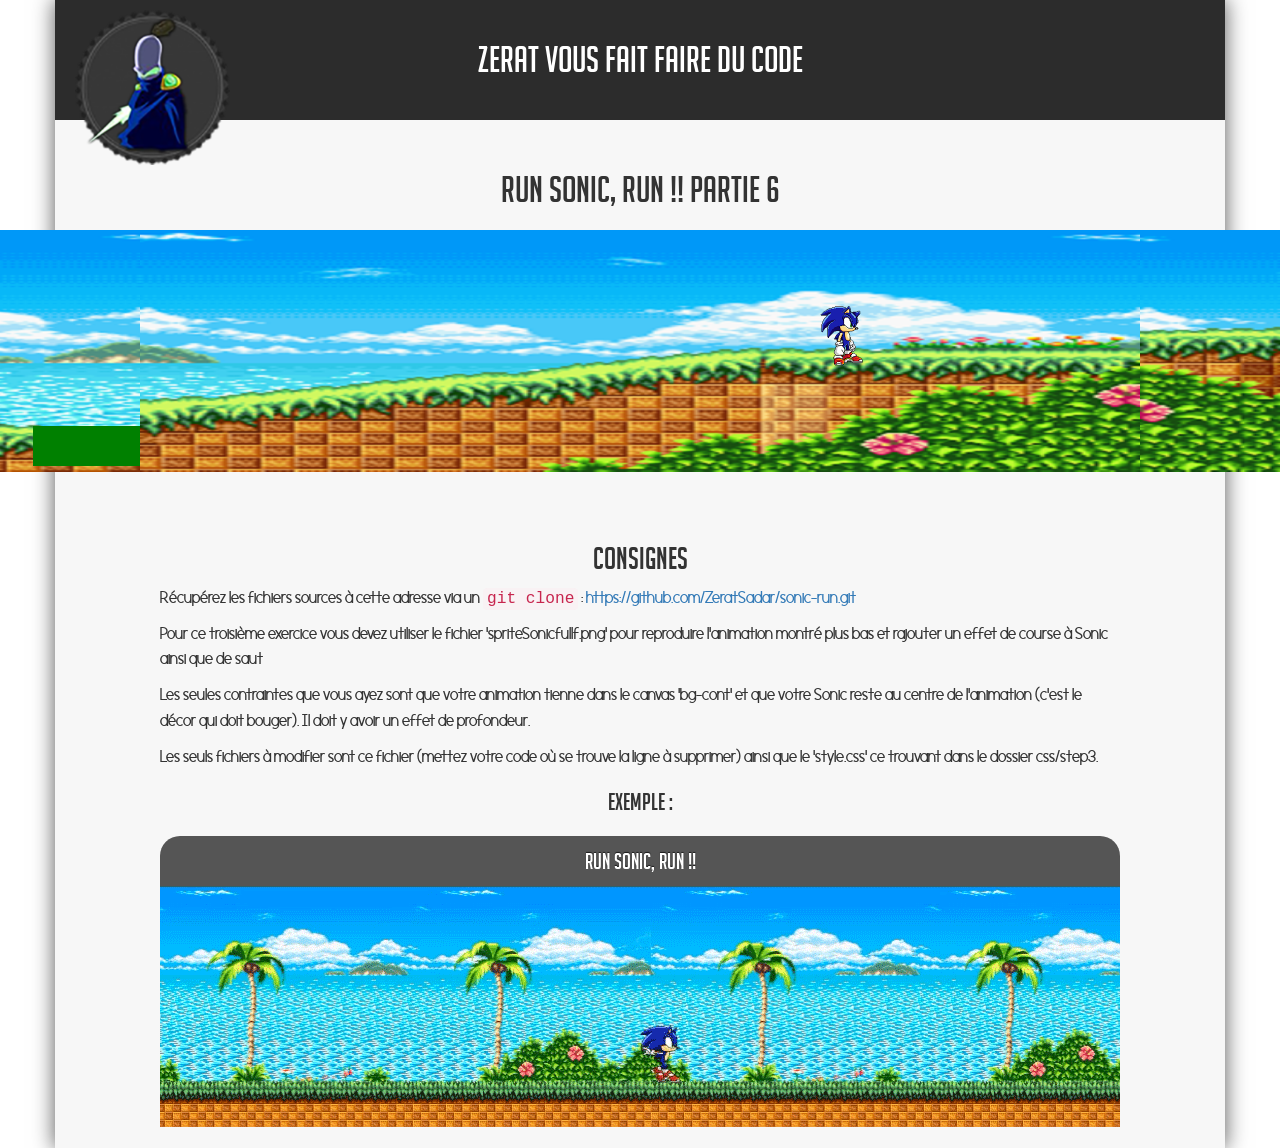
==== step6/index.html @ 995bf632 "Rename step6.html to index.html" ====
<!DOCTYPE html>
<html lang="fr">
  <head>
    <meta charset="utf-8">
    <meta http-equiv="X-UA-Compatible" content="IE=edge">
    <meta name="viewport" content="width=device-width, initial-scale=1">
    <title>Sonic-Run 1 | Zerat vous fait faire du code</title>
    <link rel="icon" type="image/png" href="img/favicon.png" />
    <!-- CSS -->
		<link href="css/bootstrap.css" rel="stylesheet">
    <link href="css/main.css" rel="stylesheet">
    <link href="font/morningtype/stylesheet.css" rel="stylesheet">
    <link href="font/big_noddle/stylesheet.css" rel="stylesheet">
    <link href="css/step6/style.css" rel="stylesheet">
    <script src="https://code.jquery.com/jquery-1.11.3.min.js"></script>
    <script src="script.js"></script>
  </head>
  <body>
    <div class="container">
      <header>
        <div class="row head-cont">
          <div class="col-md-2 col-sm-2 col-xs-4 head-block block-cont-img"><img src="img/badge_zerat.png"/></div>
          <div class="col-md-8 col-sm-8 col-xs-8 head-block"><h1>Zerat vous fait faire du code</h1></div>
          <div class="col-md-2 col-sm-2 col-xs-0 head-block"></div>
        </div>
      </header>
      <section id="exo">
        <h1>Run Sonic, Run !! Partie 6</h1>
        <div class="bg-cont">
            <div class="limitG"></div>
            <div class="grndlimitG"></div>
            <div class="colimitG"></div>
            <div class="start"></div>
            <div class="startSlope"></div>
            <div class="startGround"></div>
            <div class="bg1"></div>
            <div class="bg1Ground"></div>
            <div class="wrapper">
            <div class="sonic"></div>
            </div>
        </div>
      </section>
      <section class="consigne">
        <h2>Consignes</h2>
        <p>Récupérez les fichiers sources à cette adresse via un <code>git clone</code> : <a href="https://github.com/ZeratSadar/sonic-run.git">https://github.com/ZeratSadar/sonic-run.git</a></p>
        <p>Pour ce troisième exercice vous devez utiliser le fichier 'spriteSonicfullf.png' pour reproduire l'animation montré plus bas et rajouter un effet de course à Sonic ainsi que de saut</p>
        <p>Les seules contraintes que vous ayez sont que votre animation tienne dans le canvas 'bg-cont' et que votre Sonic reste au centre de l'animation (c'est le décor qui doit bouger). Il doit y avoir un effet de profondeur.</p>
        <p>Les seuls fichiers à modifier sont ce fichier (mettez votre code où se trouve la ligne à supprimer) ainsi que le 'style.css' ce trouvant dans le dossier css/step3.</p>
        <h3>Exemple :</h3>
        <div class="gif-cont">
          <h3>Run Sonic, Run !!</h3>
          <div class="bloc-anim">
            <div class="imageCenterer">
              <img src="img/gif/sonic-01.gif" width="1000" height="241" alt="">
            </div>
          </div>
        </div>
      </section>
    </div>
  </body>
</html>
---- step6/css/main.css ----
html, body{
  width:100%;
  height:100%;
  margin: 0;
  padding: 0;
  font-family: 'morningtype';
  font-size: 18px;
}
h1, h2, h3, h4{
  font-family: 'bignoodletitling';
  text-align: center;
}
header{
  background-color: #2c2C2C;
  height: 120px;
  width:100%;
}
.head-cont{
  height:100%;
  width:100%;
  margin: 0;
}
.head-cont .head-block{
  height: 100%;
}
.head-block h1{
  line-height: 120px;
  color: #FFF;
  margin: 0;
}
.block-cont-img{
  padding: 0px 20px;
}
.block-cont-img img{
  width: 100%;
  margin-top: 10px;
}
.container{
  background-color: #F7F7F7;
  height:auto;
  min-height: 100%;
  padding: 0;
  -moz-box-shadow: 0px 0px 20px 1px #656565;
  -webkit-box-shadow: 0px 0px 20px 1px #656565;
  -o-box-shadow: 0px 0px 20px 1px #656565;
  box-shadow: 0px 0px 20px 1px #656565;
  filter:progid:DXImageTransform.Microsoft.Shadow(color=#656565, Direction=NaN, Strength=20);
}
section{
  padding: 30px 20px 0px 20px;
}
.containt-section{
  width: 100%;
  max-width: 1000px;
  margin: 20px auto;
}
.containt-section li a {
  cursor: pointer;
}
.bg-cont {
  width: 100%;
  max-width: 1000px;
  padding: 0;
  margin: 20px auto;
  height:242px;
}
.c-ici{
  text-align: center;
  line-height:242px;
}
.consigne{
  width: 100%;
  max-width: 1000px;
  margin: 20px auto;
}
.gif-cont{
  width: 100%;
  max-width: 1000px;
  padding: 0;
  margin: 20px auto;
  height:292px;
}
.gif-cont h3{
  background: #555;
  color: #fff;
  text-shadow: 0 -1px 1px rgba(0,0,0,0.7);
  border-radius: 20px 20px 0 0;
  padding: 13px 20px;
  font-size: 22px;
  margin-bottom: 0px;
  text-align: center;
}
.bloc-anim{
  width:100%;
  height:242px;
  display: block;
  overflow: hidden;
  position: relative;
  float:left;
}
.imageCenterer {
  width: 10000px;
  position: absolute;
  left: 50%;
  top: 0;
  margin-left: -5000px;
}
.imageCenterer img{
  display: block;
  margin: 0 auto;
}
---- step6/font/morningtype/stylesheet.css ----
/* Generated by Font Squirrel (http://www.fontsquirrel.com) on December 7, 2015 */



@font-face {
    font-family: 'morningtype';
    src: url('morningtype-webfont.eot');
    src: url('morningtype-webfont.eot?#iefix') format('embedded-opentype'),
         url('morningtype-webfont.woff2') format('woff2'),
         url('morningtype-webfont.woff') format('woff'),
         url('morningtype-webfont.ttf') format('truetype'),
         url('morningtype-webfont.svg#morningtyperegular') format('svg');
    font-weight: normal;
    font-style: normal;

}
---- step6/font/big_noddle/stylesheet.css ----
/* Generated by Font Squirrel (http://www.fontsquirrel.com) on December 6, 2015 */



@font-face {
    font-family: 'bignoodletitling';
    src: url('big_noodle_titling-webfont.eot');
    src: url('big_noodle_titling-webfont.eot?#iefix') format('embedded-opentype'),
         url('big_noodle_titling-webfont.woff2') format('woff2'),
         url('big_noodle_titling-webfont.woff') format('woff'),
         url('big_noodle_titling-webfont.ttf') format('truetype'),
         url('big_noodle_titling-webfont.svg#bignoodletitlingregular') format('svg');
    font-weight: normal;
    font-style: normal;

}
---- step6/css/step6/style.css ----
#exo .bg-cont {
    background-color: white;
/*    overflow: hidden;*/
}
.start, .limitG, .bg1 {
/*  background: url(spriteSonicfullf.png) repeat-x;*/
  position: relative;
}
.start {
  background: url(../../img/bgs/start.png) no-repeat;
  width: 1000px;
  height: 242px;
  background-size: 1000px 242px;
  margin-top: -242px;
}
.bg1 {
  background: url(../../img/bgs/bg1.png) no-repeat;
  margin-top: -242px;
  left: 1000px;
  width: 1000px;
  height: 242px;
  background-size: 1000px 242px;
}
.limitG {
  background: url(../../img/bgs/limitG.png) no-repeat;
  right: 1000px;
  width: 1000px;
  height: 242px;
  background-size: 1000px 242px;
}
.grndlimitG {
  background-color: green;
  position: absolute;
  top: 426px;
  left: 33px;
  width: 300px;
  height: 40px;
}
.colimitG {
  position: absolute;
  top: 350px;
  left: -66px;
  width: 100px;
  height: 100px;
}
.startSlope {
  position: absolute;
  top: 320px;
  width: 620px;
  height: 120px;
}
.startGround {
/*  background-color: green;*/
  position: absolute;
  top: 280px;
  left: 960px;
  width: 400px;
  height: 120px;
}
.bg1Ground {
/*  background-color: green;*/
  position: absolute;
  top: 330px;
  left: 1334px;
  width: 150px;
  height: 120px;
}
.wrapper {
  width: 65px;
	height: 70px;
  position: absolute;
  top: 300px;
  left: 500px;
}
.sonic {
  background: url(spriteSonicfullf.png) no-repeat;
  position: relative;
  width: 65px;
	height: 70px;
  top: -4px;
  left: 320px;
  animation: sonic .8s steps(8) infinite;
}
@keyframes sonic {
  100% { background-position: -520px 0; }
}
@keyframes walk {
  from { background-position: 0 8.2%; }
  to { background-position: -585px 8.2%; }
}
@keyframes jump {
  from { background-position: 0 32.9%;
         transform: translateY(0px); }
  to { background-position: -585px 32.9%;
       transform: translateY(-100px); }
}
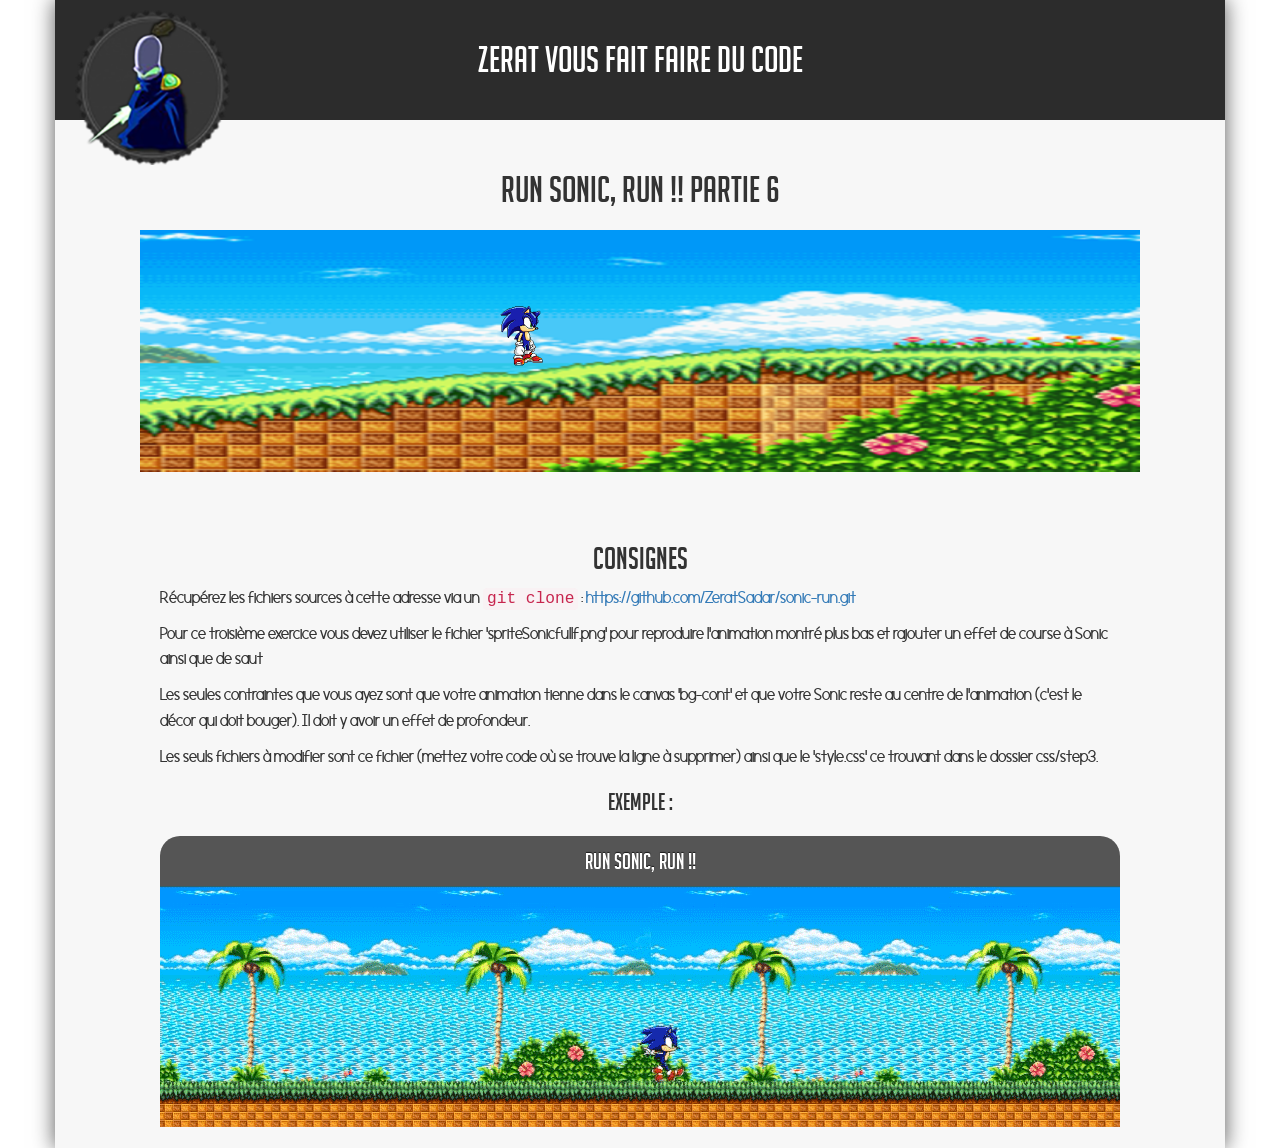
==== commit 4660d723: "Update" ====
--- a/step6/index.html
+++ b/step6/index.html
@@ -12,6 +12,7 @@
     <link href="font/morningtype/stylesheet.css" rel="stylesheet">
     <link href="font/big_noddle/stylesheet.css" rel="stylesheet">
     <link href="css/step6/style.css" rel="stylesheet">
+    <!-- JS -->
     <script src="https://code.jquery.com/jquery-1.11.3.min.js"></script>
     <script src="script.js"></script>
   </head>
@@ -31,12 +32,14 @@
             <div class="grndlimitG"></div>
             <div class="colimitG"></div>
             <div class="start"></div>
+            <div class="firstcolG"></div>
             <div class="startSlope"></div>
             <div class="startGround"></div>
             <div class="bg1"></div>
+            <div class="startSlopeR"></div>
             <div class="bg1Ground"></div>
             <div class="wrapper">
-            <div class="sonic"></div>
+              <div class="sonic"></div>
             </div>
         </div>
       </section>
--- a/step6/css/step6/style.css
+++ b/step6/css/step6/style.css
@@ -1,9 +1,8 @@
 #exo .bg-cont {
     background-color: white;
-/*    overflow: hidden;*/
+    overflow: hidden;
 }
 .start, .limitG, .bg1 {
-/*  background: url(spriteSonicfullf.png) repeat-x;*/
   position: relative;
 }
 .start {
@@ -29,17 +28,25 @@
   background-size: 1000px 242px;
 }
 .grndlimitG {
-  background-color: green;
   position: absolute;
   top: 426px;
-  left: 33px;
-  width: 300px;
+  left: -33px;
+  width: 85px;
   height: 40px;
 }
 .colimitG {
   position: absolute;
   top: 350px;
-  left: -66px;
+  /*left: -282px;*/
+  left: -45vh;
+  width: 100px;
+  height: 100px;
+}
+.firstcolG {
+  position: absolute;
+  top: 397px;
+/*  left: 116px;*/
+  left: 5vh;
   width: 100px;
   height: 100px;
 }
@@ -50,20 +57,27 @@
   height: 120px;
 }
 .startGround {
-/*  background-color: green;*/
   position: absolute;
-  top: 280px;
-  left: 960px;
+  top: 325px;
+/*  left: 1960px;*/
+  left: 95vh;
   width: 400px;
   height: 120px;
 }
+.startSlopeR {
+  position: absolute;
+  top: 340px;
+  left: 165vh;
+  width: 690px;
+  height: 120px;
+}
+/*inutile pour le moment*/
 .bg1Ground {
-/*  background-color: green;*/
-  position: absolute;
+/*  position: absolute;
   top: 330px;
-  left: 1334px;
-  width: 150px;
-  height: 120px;
+  left: 250vh;
+  width: 145px;
+  height: 120px;*/
 }
 .wrapper {
   width: 65px;
@@ -78,9 +92,9 @@
   width: 65px;
 	height: 70px;
   top: -4px;
-  left: 320px;
   animation: sonic .8s steps(8) infinite;
 }
+
 @keyframes sonic {
   100% { background-position: -520px 0; }
 }
@@ -90,7 +104,7 @@
 }
 @keyframes jump {
   from { background-position: 0 32.9%;
-         transform: translateY(0px); }
+  transform: translateY(0px);}
   to { background-position: -585px 32.9%;
-       transform: translateY(-100px); }
-}
+  transform: translateY(-100px);}
+};
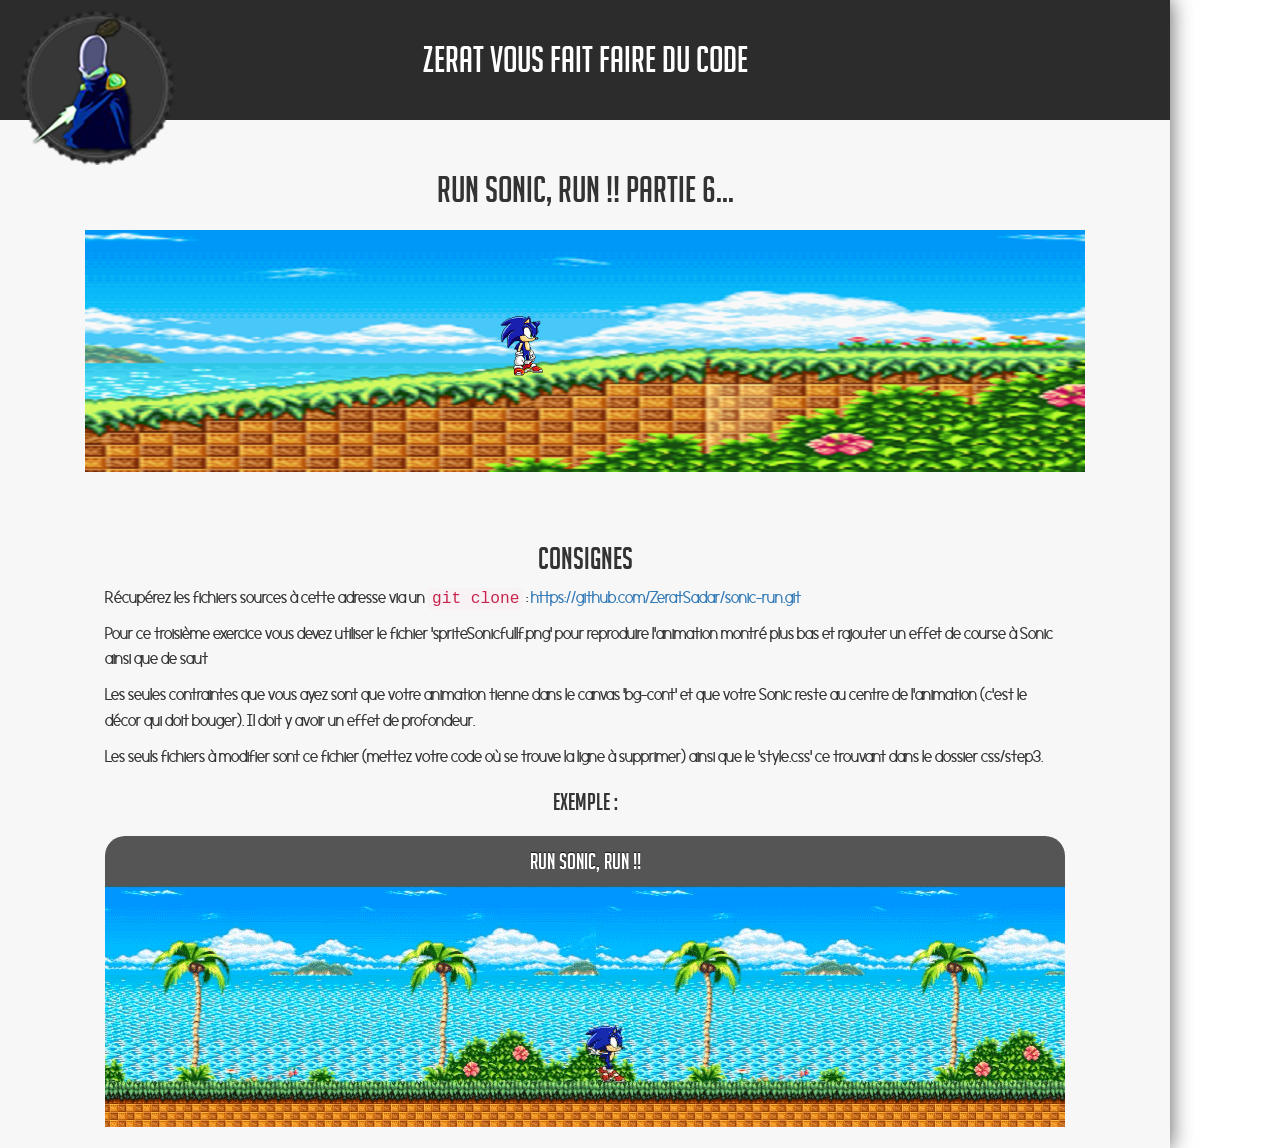
==== commit 85ed35c5: "Modif h1" ====
--- a/step6/index.html
+++ b/step6/index.html
@@ -26,7 +26,7 @@
         </div>
       </header>
       <section id="exo">
-        <h1>Run Sonic, Run !! Partie 6</h1>
+        <h1>Run Sonic, Run !! Partie 6...</h1>
         <div class="bg-cont">
             <div class="limitG"></div>
             <div class="grndlimitG"></div>
--- a/step6/css/step6/style.css
+++ b/step6/css/step6/style.css
@@ -1,3 +1,4 @@
+html, body { max-width: 960px; min-height: 768px; }
 #exo .bg-cont {
     background-color: white;
     overflow: hidden;
@@ -30,23 +31,21 @@
 .grndlimitG {
   position: absolute;
   top: 426px;
-  left: -33px;
+  left: -2px;
   width: 85px;
   height: 40px;
 }
 .colimitG {
   position: absolute;
   top: 350px;
-  /*left: -282px;*/
-  left: -45vh;
+  left: -31vh;
   width: 100px;
   height: 100px;
 }
 .firstcolG {
   position: absolute;
   top: 397px;
-/*  left: 116px;*/
-  left: 5vh;
+  left: 8vh;
   width: 100px;
   height: 100px;
 }
@@ -59,7 +58,6 @@
 .startGround {
   position: absolute;
   top: 325px;
-/*  left: 1960px;*/
   left: 95vh;
   width: 400px;
   height: 120px;
@@ -67,7 +65,7 @@
 .startSlopeR {
   position: absolute;
   top: 340px;
-  left: 165vh;
+  left: 122vh;
   width: 690px;
   height: 120px;
 }
@@ -91,7 +89,7 @@
   position: relative;
   width: 65px;
 	height: 70px;
-  top: -4px;
+  top: 9%;
   animation: sonic .8s steps(8) infinite;
 }
 
